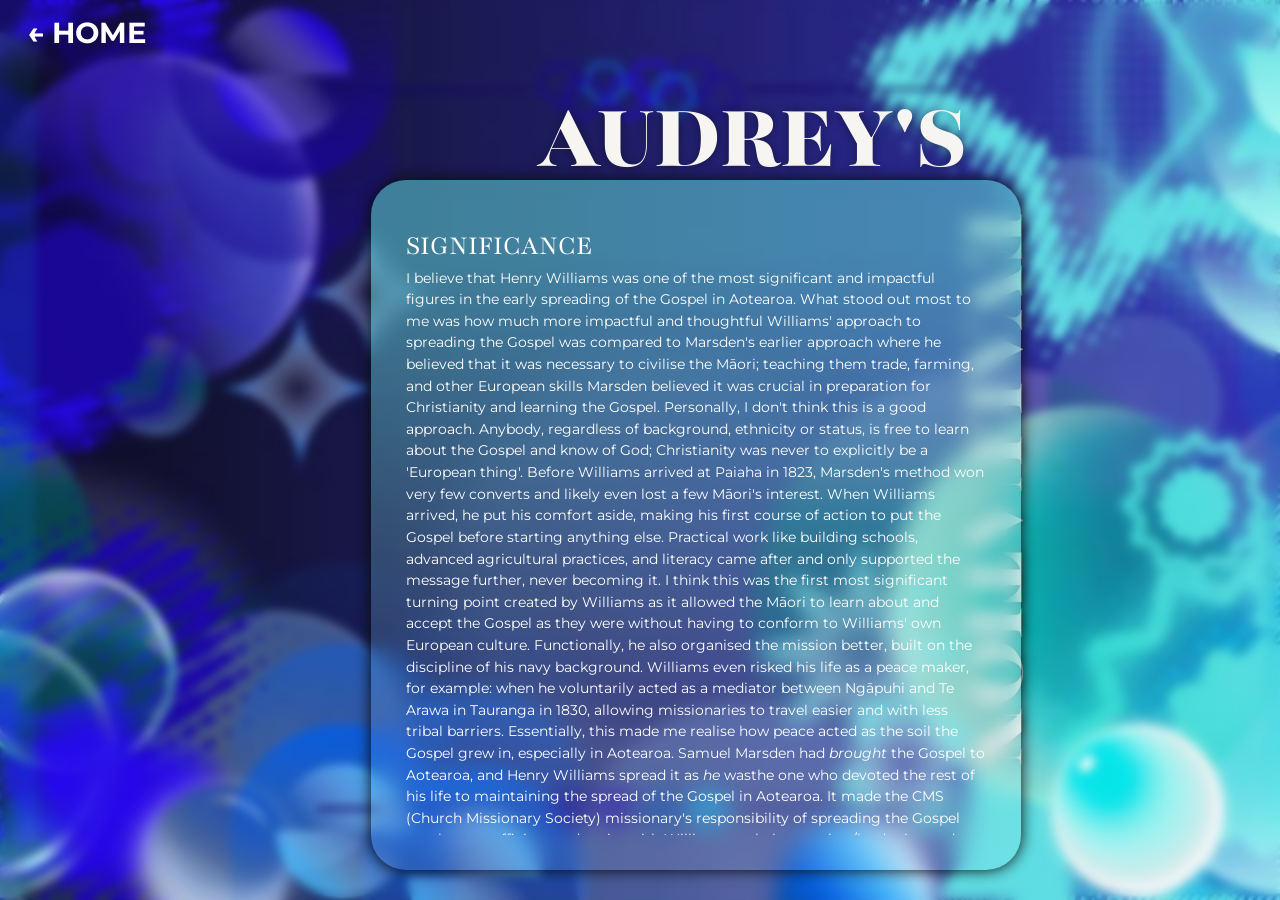
==== audreys_evaluation.html @ 4f771be1 "V1 before auto positions aligns" ====
<!DOCTYPE html>
<html lang="en">
<head>
    <meta charset="UTF-8">
    <meta name="viewport" content="width=device-width, initial-scale=1.0">
    <title>Audrey's Personal Evaluation</title>
    <link href="audreys_evaluation.css" rel="stylesheet" type="text/css">
    <link rel="preconnect" href="https://fonts.googleapis.com">
    <link rel="preconnect" href="https://fonts.gstatic.com" crossorigin>
    <link href="https://fonts.googleapis.com/css2?family=Bebas+Neue&family=Montserrat:ital,wght@0,100..900;1,100..900&family=Playfair:ital,opsz,wght@0,5..1200,300..900;1,5..1200,300..900&display=swap" rel="stylesheet">
</head>
    <body>
        <!--BACKGROUNDS-->
        <div class="bg"></div>
        <div class="blur_bg"></div>

        <!--HOME-->
        <div class="homepage_link">
            <a href="index.html">← HOME</a>
        </div>

        <!--EVALUATION-->
        <div class="eval_heading_AUDREYS">AUDREY'S</div>
        <div class="eval_heading_EVAL">EVALUATION</div>
        <div class="eval_box">
            <div class="eval">
                <p>
                    <span class="para_heading">SIGNIFICANCE</span><br>
                    I believe that Henry Williams was one of the most significant and impactful figures in the early spreading of the Gospel in Aotearoa. What stood out most to me was how much more impactful and thoughtful Williams' approach to spreading the Gospel was compared to Marsden's earlier approach where he believed that it was necessary to civilise the Māori; teaching them trade, farming, and other European skills Marsden believed it was crucial in preparation for Christianity and learning the Gospel. Personally, I don't think this is a good approach. Anybody, regardless of background, ethnicity or status, is free to learn about the Gospel and know of God; Christianity was never to explicitly be a 'European thing'. Before Williams arrived at Paiaha in 1823, Marsden's method won very few converts and likely even lost a few Māori's interest. When Williams arrived, he put his comfort aside, making his first course of action to put the Gospel before starting anything else. Practical work like building schools, advanced agricultural practices, and literacy came after and only supported the message further, never becoming it. I think this was the first most significant turning point created by Williams as it allowed the Māori to learn about and accept the Gospel as they were without having to conform to Williams' own European culture. Functionally, he also organised the mission better, built on the discipline of his navy background. Williams even risked his life as a peace maker, for example: when he voluntarily acted as a mediator between Ngāpuhi and Te Arawa in Tauranga in 1830, allowing missionaries to travel easier and with less tribal barriers. Essentially, this made me realise how peace acted as the soil the Gospel grew in, especially in Aotearoa. Samuel Marsden had <i>brought</i> the Gospel to Aotearoa, and Henry Williams spread it as <i>he</i> wasthe one who devoted the rest of his life to maintaining the spread of the Gospel in Aotearoa. It made the CMS (Church Missionary Society) missionary's responsibility of spreading the Gospel much more efficient and easier with Williams as their organiser/leader instead.<br><br>
                    <span class="para_heading">MISTRANSLATIONS</span><br>
                    However, the same translations Williams had made were the same strength that became a major weakness, turning into a significant problem in the translation of the Treaty of Waitangi into Te reo. On the 4th-5th of February 1840, Williams and his son, Edward Williams, translated the Treaty of Waitangi into Te Reo in only a few hours. The most failed piece of translation that impacted the Maori significantly was how the English text said Māori gave up “sovereignty”, but the Māori text used kāwanatanga, closer to “governorship”, while also promising tino rangatiratanga, full chieftainship over lands and treasures. Many Māori chiefs also believed that the English translation was keeping much more power than the translation had said. This was one of the biggest failures of Williams as it had also displaced some of the trust the Māori's had in the missionaries and CMS; not made on purpose. Many factors contributed to this, especially the deadline set by European authorities of the translation of the treaty that was forced to be fully done overnight to be signed the next morning. I believe that the mistranslations were not at the fault of Williams' conscience since he was given such a major task to be finished in such a short amount of time. To be honest, with my limited amount of knowledge as of now, I would also shift a small part of the blame directly to the Māori chiefs and rangitara as well. Although Williams was fluent in Te Reo after 17 years of working with the CMS in Aotearoa, he was still native in English and such a significantly impactful piece of translation should most <b>definitely</b> be translation-checked by native Māori speakers before it was finalised; technical words such as 'sovereignty' could be easily mistranslated into a more general understanding. However, the time control was still the main factor that negatively impacted most of the mistranslations, which I solely blame on the European authorities, not Williams or Māori.<br><br>
                    <span class="para_heading">OVERALL SIGNIFICANCE AND FALLOUT</span><br>
                    Overall, I believe Henry Williams sincerely cared and did his best for Māori even if he wasn't perfect in the end. He had risked both his life and European trust/status in an effort of peacemaking because he was seen taking the Māori's side in battles between the Europeans and it shows me that he was willing to pay a price for his beliefs. His 40 years of living in Aotearoa unfortunately ended with him making large land purchases for his family, leading the CMS to dismiss him. I find it both sad and reflective how his eventual imperfection reinforces my realisation that human greed eventually always overtakes their compassion as it's just a part of humanity that we can't escape. The mistranslations in the signed treaty also still impact life in Aotearoa today with many political complications, advocacy, and the continued fight for Māori rights and tradition. In the end, I view Williams as a good man with a God-guided path who was still human with real blind-spots. His significance on the early spread of the Gospel in Aotearoa teaches me that judging someone by result isn't as accurate as judging someone by their method or having a timely understanding of how the result came to be.
                    <br><br>WORD COUNT: 888 (my lucky numbers lol)
                </p>
            </div>
        </div>
    </body>
</html>
---- audreys_evaluation.css ----
body {
    margin: 0;
    height: 100%;
    overflow: hidden;
}

.bg {
    background-image: url(audrey_bg.jpg);
    position: fixed;
    width: 100vw;
    height: 100vh;
    background-position: center center;
    background-repeat: no-repeat;
    background-size: cover;
    background-color: #121a4a;
}

.blur_bg {
    position: fixed;
    width: 100vw;
    height: 100vh;
    backdrop-filter: blur(5px);
    background-color: #8c8c8d0c;
}

.homepage_link {
    user-select: none;
    position: absolute;
    top: 15px;
    left: 27px;
    pointer-events: auto;
    font-family: 'Montserrat', 'Impact';
    font-size: 1.8rem;
    font-weight: bold;
    transition: 0.2s;
}

.homepage_link:hover {
    transform: scale(1.1);
    transform-origin: top;
}

.homepage_link a, .homepage_link a:visited, .homepage_link a:active {
    color: #fff;
    text-decoration: none;
}

.eval_heading_AUDREYS {
    user-select: none;
    position: absolute;
    top: 9%;
    left: 42%;
    font-family: "Playfair", "Anton";
    font-weight: 900;
    font-size: 6rem;
    color: #f7f5f1;
    text-shadow: 0 0 10px #0a0a0a7b;
}

.eval_heading_EVAL {
    user-select: none;
    position: absolute;
    top: 48%;
    left: 56%;
    transform: rotate(90deg);
    font-family: "Playfair", "Anton";
    font-weight: 900;
    font-size: 6rem;
    color: #f7f5f1;
    text-shadow: 0 0 10px #0a0a0a7b;
}

.eval_box {
    position: absolute;
    top: 20%;
    left: 29%;
    width: 650px;
    height: 690px;
    background: linear-gradient(to bottom,  #5dced292 10%, #ffffff17 80%);
    border-radius: 35px;
    padding: 30px 35px 35px 35px;
    color: #fff;
    backdrop-filter: blur(10px);
    box-shadow: 0 0 15px #0a0a0a;
    box-sizing: border-box;
}

.para_heading {
    font-family: "Playfair";
    font-size: 1.8rem;
}

.eval {
    height: 100%;
    color: #fff;
    box-sizing: border-box;
    overflow-y: auto;
    scrollbar-width: thin;
    scrollbar-color: #e8e3d133 transparent;
    font-family: "Montserrat", "Helvetica";
    font-size: 0.9rem;
    line-height: 1.5;
}
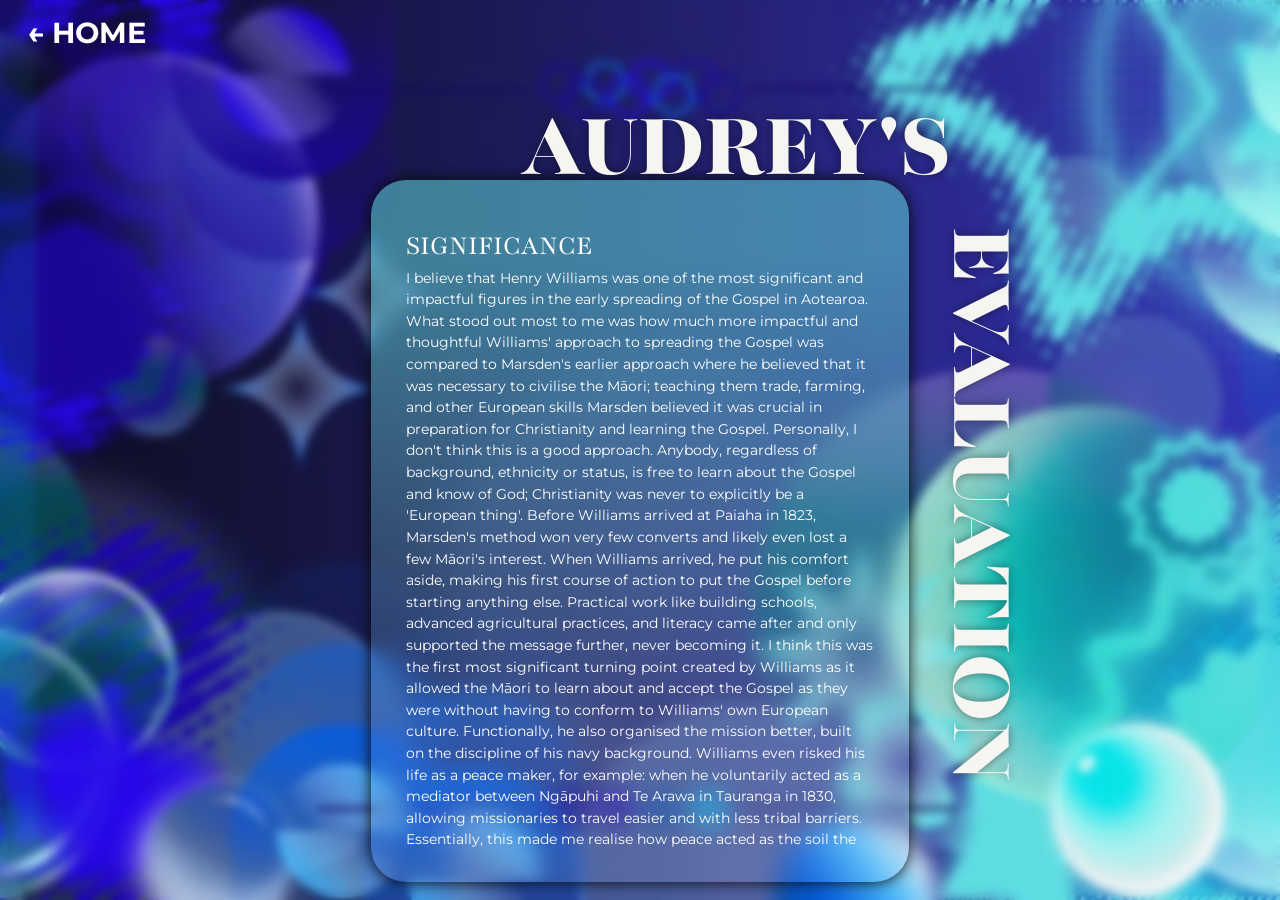
==== commit 368fadc8: "V2.2 moved eval headings into eval box instead." ====
--- a/audreys_evaluation.html
+++ b/audreys_evaluation.html
@@ -20,9 +20,9 @@
         </div>
 
         <!--EVALUATION-->
-        <div class="eval_heading_AUDREYS">AUDREY'S</div>
-        <div class="eval_heading_EVAL">EVALUATION</div>
         <div class="eval_box">
+            <div class="eval_heading_AUDREYS">AUDREY'S</div>
+            <div class="eval_heading_EVAL">EVALUATION</div>
             <div class="eval">
                 <p>
                     <span class="para_heading">SIGNIFICANCE</span><br>
--- a/audreys_evaluation.css
+++ b/audreys_evaluation.css
@@ -48,8 +48,8 @@
 .eval_heading_AUDREYS {
     user-select: none;
     position: absolute;
-    top: 9%;
-    left: 42%;
+    top: -13%;
+    left: 28%;
     font-family: "Playfair", "Anton";
     font-weight: 900;
     font-size: 6rem;
@@ -60,8 +60,8 @@
 .eval_heading_EVAL {
     user-select: none;
     position: absolute;
-    top: 48%;
-    left: 56%;
+    top: 38%;
+    left: 62%;
     transform: rotate(90deg);
     font-family: "Playfair", "Anton";
     font-weight: 900;
@@ -74,8 +74,8 @@
     position: absolute;
     top: 20%;
     left: 29%;
-    width: 650px;
-    height: 690px;
+    width: 42%;
+    height: 78%;
     background: linear-gradient(to bottom,  #5dced292 10%, #ffffff17 80%);
     border-radius: 35px;
     padding: 30px 35px 35px 35px;
